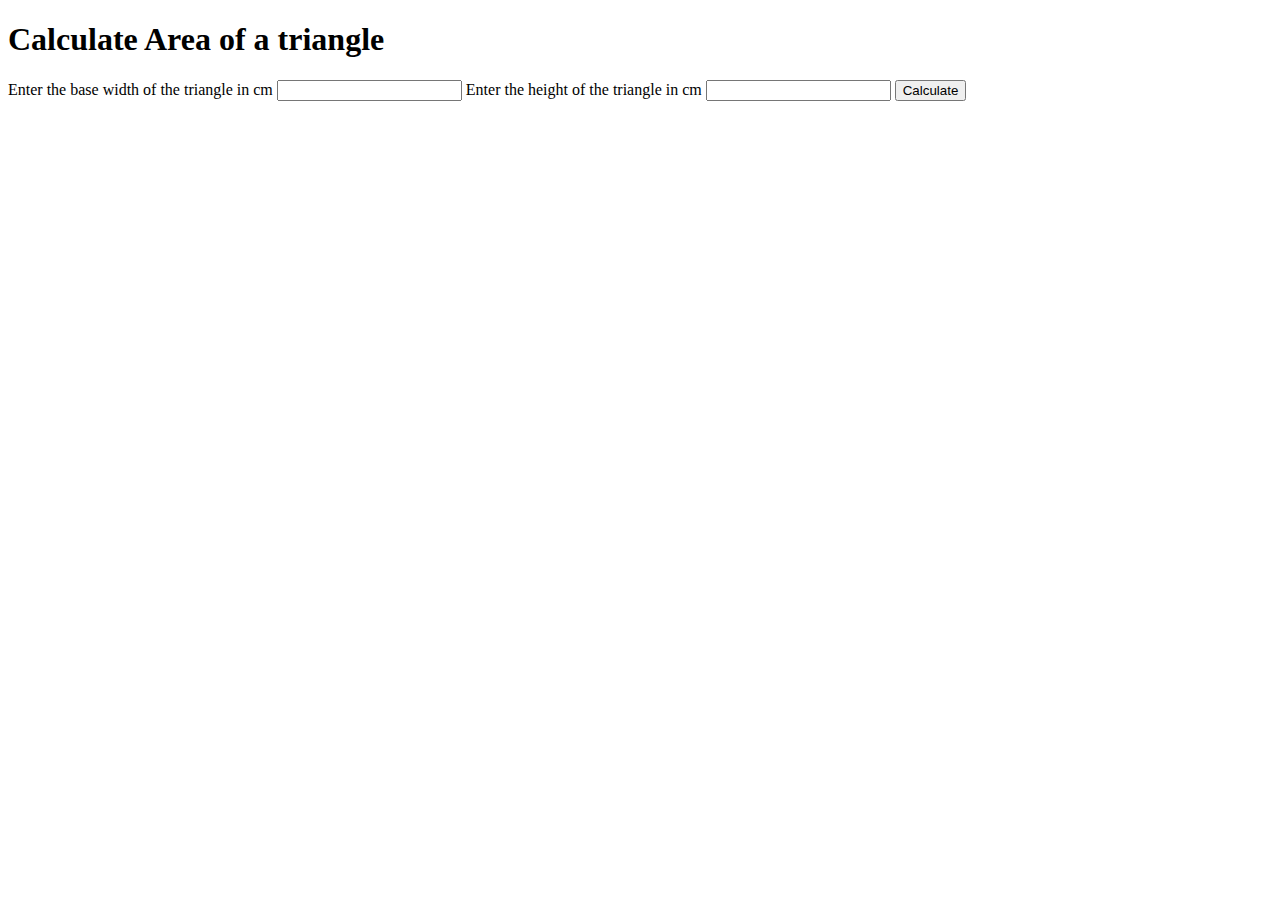
==== area.html @ ec56d52a "feat : initial commit for area.html, area.css and area.js" ====
<!DOCTYPE html>
<html lang="en">
<head>
    <meta charset="UTF-8">
    <meta http-equiv="X-UA-Compatible" content="IE=edge">
    <meta name="viewport" content="width=device-width, initial-scale=1.0">
    <title>Area of triangle</title>
    <link href="area.css" rel="stylesheet">
</head>
<body>
    <h1 class="header1">Calculate Area of a triangle</h1>
    <label for="side">Enter the base width of the triangle in cm</label>
    <input class="side" type="number"/>
    <label for="side">Enter the height of the triangle in cm</label>
    <input class="side" type="number"/>
    <button id="btn-area">Calculate</button>
    <p id="area-ans"></p>
    <script src="/area.js" type="text/javascript"></script>
</body>
</html>
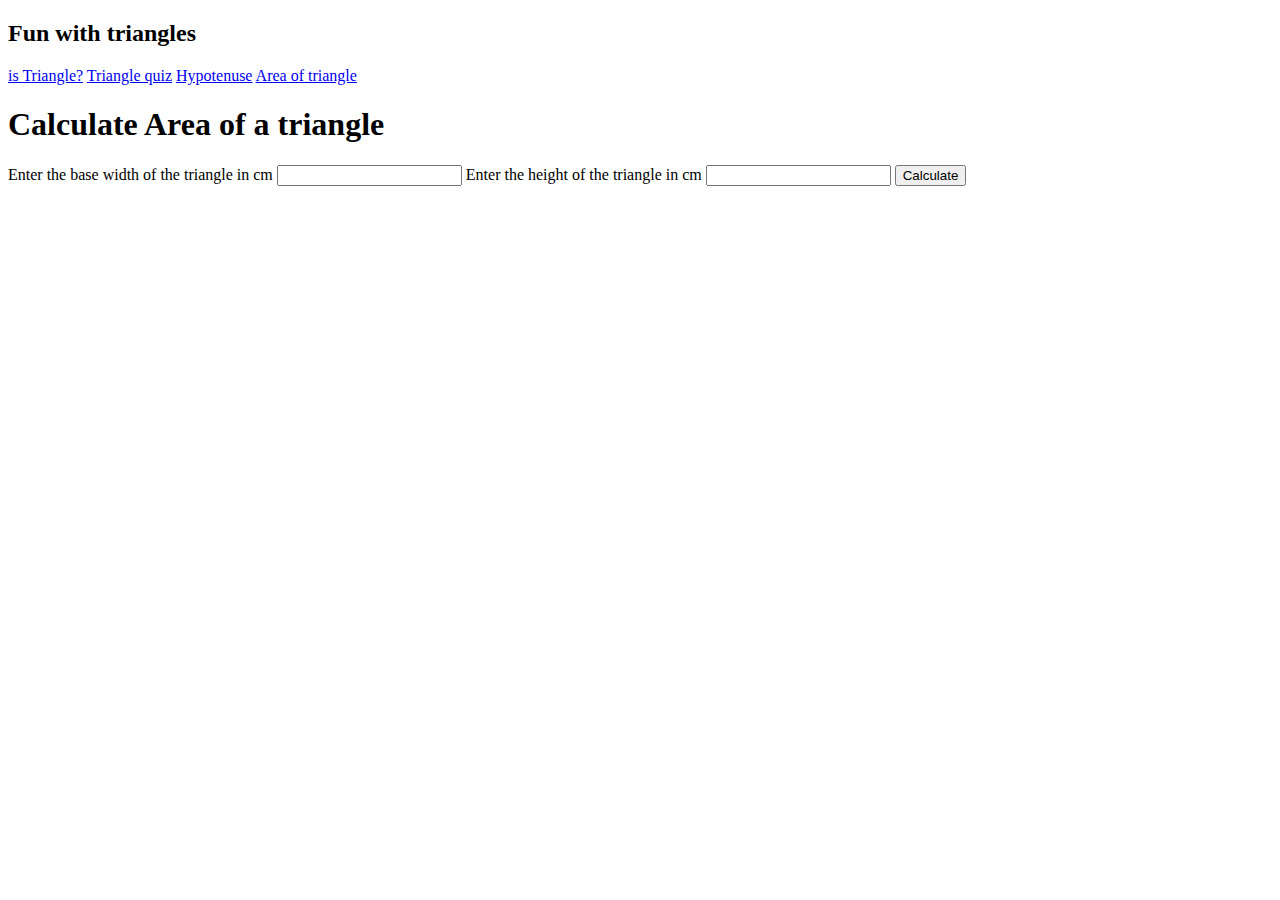
==== commit 1cc8511f: "feat : added navigation bar to area.html" ====
--- a/area.html
+++ b/area.html
@@ -8,6 +8,13 @@
     <link href="area.css" rel="stylesheet">
 </head>
 <body>
+    <nav>
+        <h2 class="nav-text">Fun with triangles</h2>
+        <a class="links" href="istriangle.html">is Triangle?</a>
+        <a class="links" href="quiz.html">Triangle quiz</a>
+        <a class="links" href="hypotenuse.html">Hypotenuse</a>
+        <a class="links" href="area.html">Area of triangle</a>
+    </nav>
     <h1 class="header1">Calculate Area of a triangle</h1>
     <label for="side">Enter the base width of the triangle in cm</label>
     <input class="side" type="number"/>
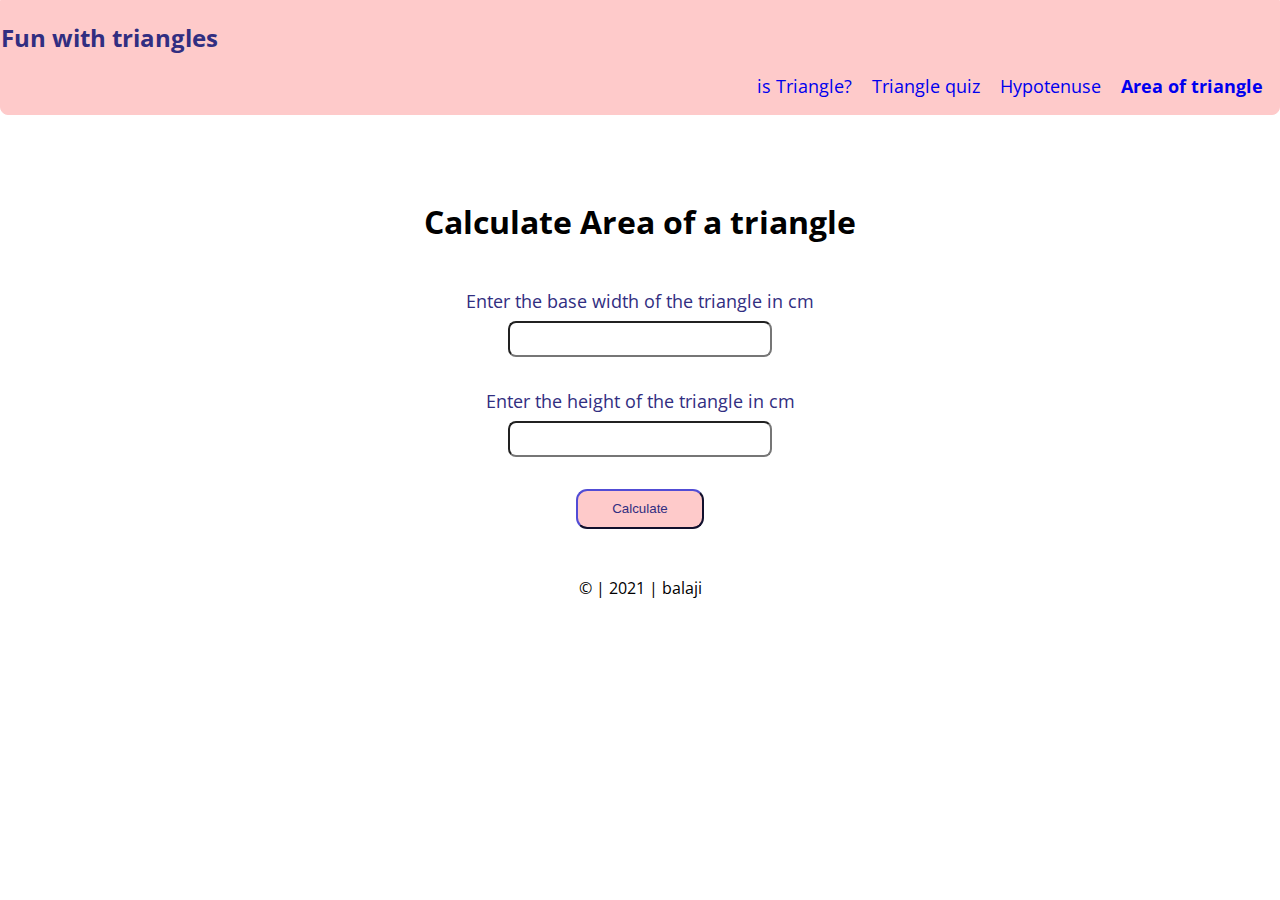
==== commit b26ee9f3: "style : area" ====
--- a/area.html
+++ b/area.html
@@ -8,20 +8,25 @@
     <link href="area.css" rel="stylesheet">
 </head>
 <body>
-    <nav>
+    <nav class="navigation">
         <h2 class="nav-text">Fun with triangles</h2>
-        <a class="links" href="istriangle.html">is Triangle?</a>
-        <a class="links" href="quiz.html">Triangle quiz</a>
-        <a class="links" href="hypotenuse.html">Hypotenuse</a>
-        <a class="links" href="area.html">Area of triangle</a>
+        <ul class="no-bullets">
+            <li class="list-item"><a class="links" href="istriangle.html">is Triangle?</a></li>
+            <li class="list-item"><a class="links" href="quiz.html">Triangle quiz</a></li>
+            <li class="list-item"><a class="links" href="hypotenuse.html">Hypotenuse</a></li>
+            <li class="list-item"><a class="links current" href="area.html">Area of triangle</a></li>
+        </ul>
     </nav>
-    <h1 class="header1">Calculate Area of a triangle</h1>
-    <label for="side">Enter the base width of the triangle in cm</label>
-    <input class="side" type="number"/>
-    <label for="side">Enter the height of the triangle in cm</label>
-    <input class="side" type="number"/>
-    <button id="btn-area">Calculate</button>
-    <p id="area-ans"></p>
-    <script src="/area.js" type="text/javascript"></script>
+    <div class="area-container">
+        <h1 class="header1">Calculate Area of a triangle</h1>
+        <label class="area-label"for="side">Enter the base width of the triangle in cm</label>
+        <input class="side" type="number"/>
+        <label class="area-label" for="side">Enter the height of the triangle in cm</label>
+        <input class="side" type="number"/>
+        <button id="btn-area">Calculate</button>
+        <p id="area-ans"></p>
+    </div>
+    <footer>
+        <p>© | 2021 | balaji </p>
 </body>
 </html>--- a/area.css
+++ b/area.css
@@ -0,0 +1,79 @@
+@import url('https://fonts.googleapis.com/css2?family=Open+Sans&display=swap');
+:root{
+    --primary-color: #FECACA;
+    --secondary-color: #312E81;
+}
+body{
+    font-family: 'Open Sans', sans-serif;
+    margin: 0;
+}
+
+nav{
+    border: 1px solid #FECACA;
+    background-color: #FECACA;
+    border-bottom-left-radius: 0.5rem;
+    border-bottom-right-radius: 0.5rem;
+}
+
+nav h2{
+    color: var(--secondary-color);
+}
+
+.no-bullets{
+    list-style: none;
+    text-align: right;
+}
+
+.list-item{
+    display: inline;
+    padding-right: 1rem;
+}
+
+.links{
+    text-decoration: none;
+    font-size: 18px;
+}
+
+.current{
+    font-weight: bolder;
+}
+
+.area-container{
+    display: flex;
+    flex-direction: column;
+}
+
+.area-container .header1{
+    text-align: center;
+    padding-top: 4rem;
+    padding-bottom: 1.5rem;
+}
+
+.area-container .side{
+    width: 20vw;
+    margin: auto;
+    margin-bottom: 2rem;
+    height: 30px;
+    border-radius: 0.5rem;
+}
+
+.area-container .area-label{
+    text-align: center;
+    padding-bottom: 0.5rem;
+    font-size: large;
+    color: var(--secondary-color);
+}
+
+.area-container #btn-area{
+    margin: auto;
+    width: 10vw;
+    height: 40px;
+    border-radius: 0.7rem;
+    color: var(--secondary-color);
+    border-color: var(--secondary-color);
+    background-color: var(--primary-color);
+}
+
+footer p{
+    text-align: center;
+}
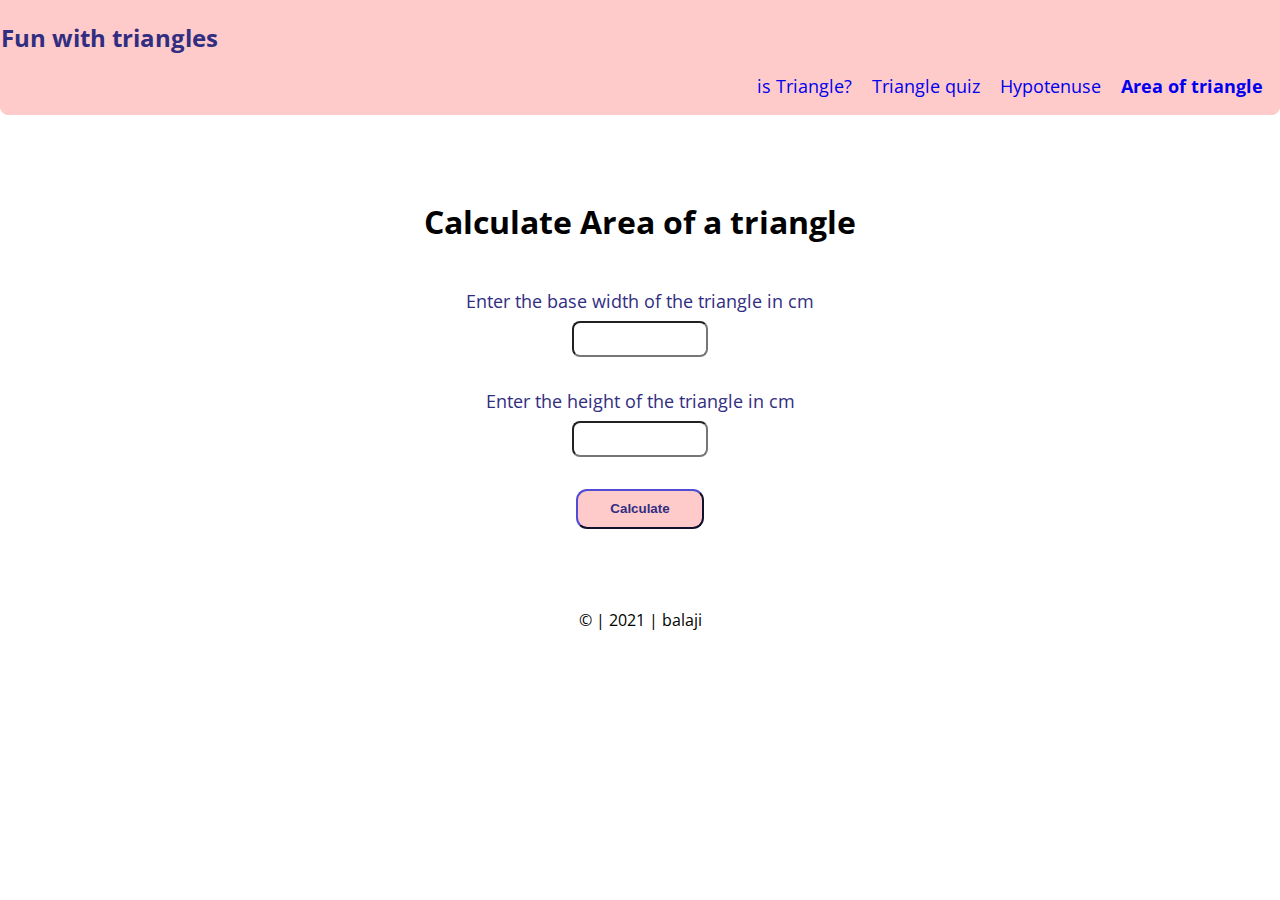
==== commit 66802f23: "style : istriangle and area" ====
--- a/area.html
+++ b/area.html
@@ -26,7 +26,9 @@
         <button id="btn-area">Calculate</button>
         <p id="area-ans"></p>
     </div>
+    <script src="/area.js" type="text/javascript"></script>
     <footer>
         <p>© | 2021 | balaji </p>
+    </footer>
 </body>
 </html>--- a/area.css
+++ b/area.css
@@ -50,7 +50,7 @@
 }
 
 .area-container .side{
-    width: 20vw;
+    width: 10vw;
     margin: auto;
     margin-bottom: 2rem;
     height: 30px;
@@ -68,12 +68,20 @@
     margin: auto;
     width: 10vw;
     height: 40px;
+    font-weight: bolder;
     border-radius: 0.7rem;
     color: var(--secondary-color);
     border-color: var(--secondary-color);
     background-color: var(--primary-color);
 }
 
+#area-ans{
+    margin: auto;
+    font-weight: bolder;
+    padding : 1rem 0rem;
+}
+
 footer p{
+    padding-top: 2rem;
     text-align: center;
 }
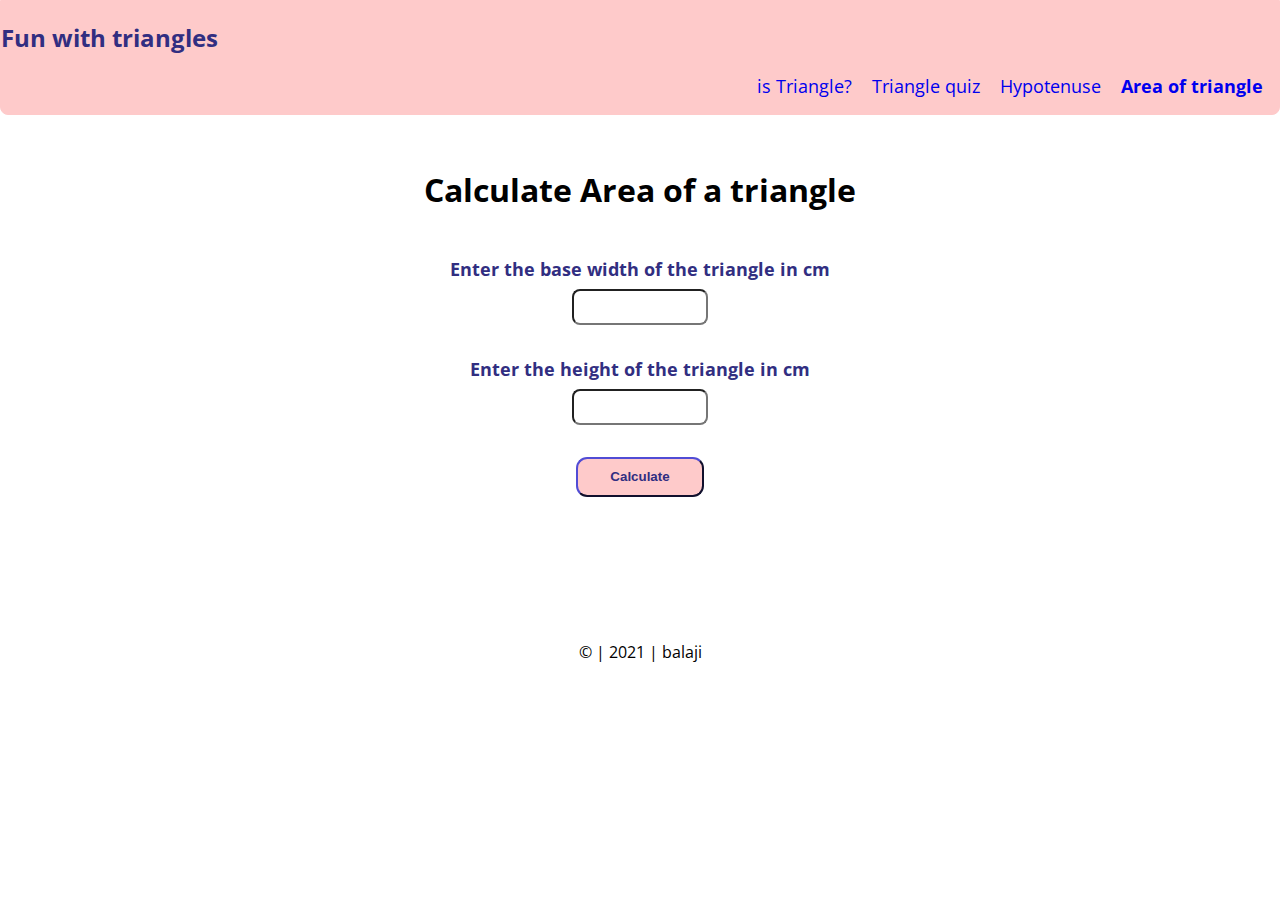
==== commit 501bafa0: "renamed istriangle.html to index.html" ====
--- a/area.html
+++ b/area.html
@@ -11,7 +11,7 @@
     <nav class="navigation">
         <h2 class="nav-text">Fun with triangles</h2>
         <ul class="no-bullets">
-            <li class="list-item"><a class="links" href="istriangle.html">is Triangle?</a></li>
+            <li class="list-item"><a class="links" href="index.html">is Triangle?</a></li>
             <li class="list-item"><a class="links" href="quiz.html">Triangle quiz</a></li>
             <li class="list-item"><a class="links" href="hypotenuse.html">Hypotenuse</a></li>
             <li class="list-item"><a class="links current" href="area.html">Area of triangle</a></li>
--- a/area.css
+++ b/area.css
@@ -45,7 +45,7 @@
 
 .area-container .header1{
     text-align: center;
-    padding-top: 4rem;
+    padding-top: 2rem;
     padding-bottom: 1.5rem;
 }
 
@@ -61,6 +61,7 @@
     text-align: center;
     padding-bottom: 0.5rem;
     font-size: large;
+    font-weight: bold;
     color: var(--secondary-color);
 }
 
@@ -82,6 +83,6 @@
 }
 
 footer p{
-    padding-top: 2rem;
+    padding-top: 6rem;
     text-align: center;
 }
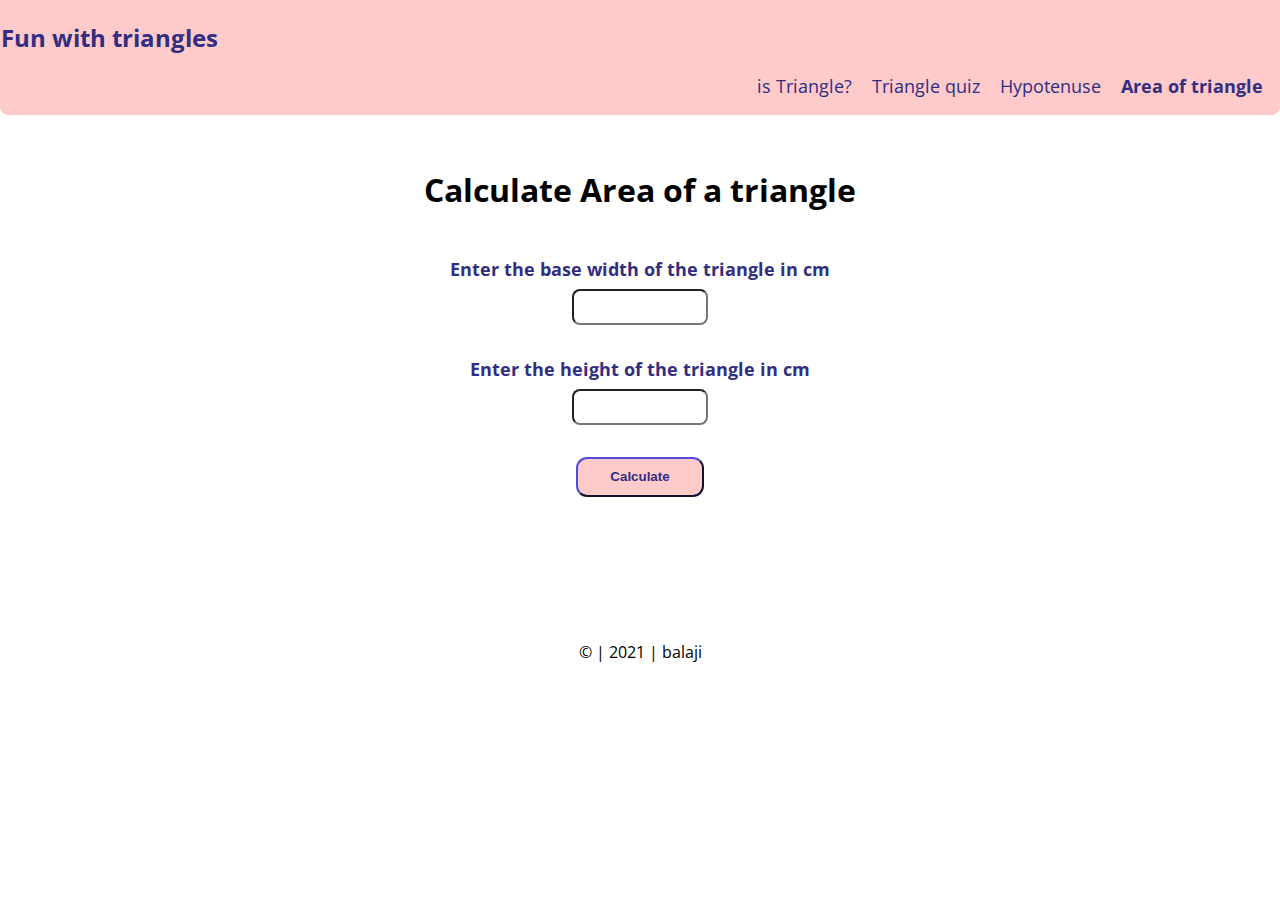
==== commit 646d9322: "style : changed the color of the links in the navigation bar" ====
--- a/area.html
+++ b/area.html
@@ -11,7 +11,8 @@
     <nav class="navigation">
         <h2 class="nav-text">Fun with triangles</h2>
         <ul class="no-bullets">
-            <li class="list-item"><a class="links" href="index.html">is Triangle?</a></li>
+            <li class="list-item"><a class="links" href="index
+                .html">is Triangle?</a></li>
             <li class="list-item"><a class="links" href="quiz.html">Triangle quiz</a></li>
             <li class="list-item"><a class="links" href="hypotenuse.html">Hypotenuse</a></li>
             <li class="list-item"><a class="links current" href="area.html">Area of triangle</a></li>
--- a/area.css
+++ b/area.css
@@ -32,6 +32,7 @@
 .links{
     text-decoration: none;
     font-size: 18px;
+    color: var(--secondary-color);
 }
 
 .current{
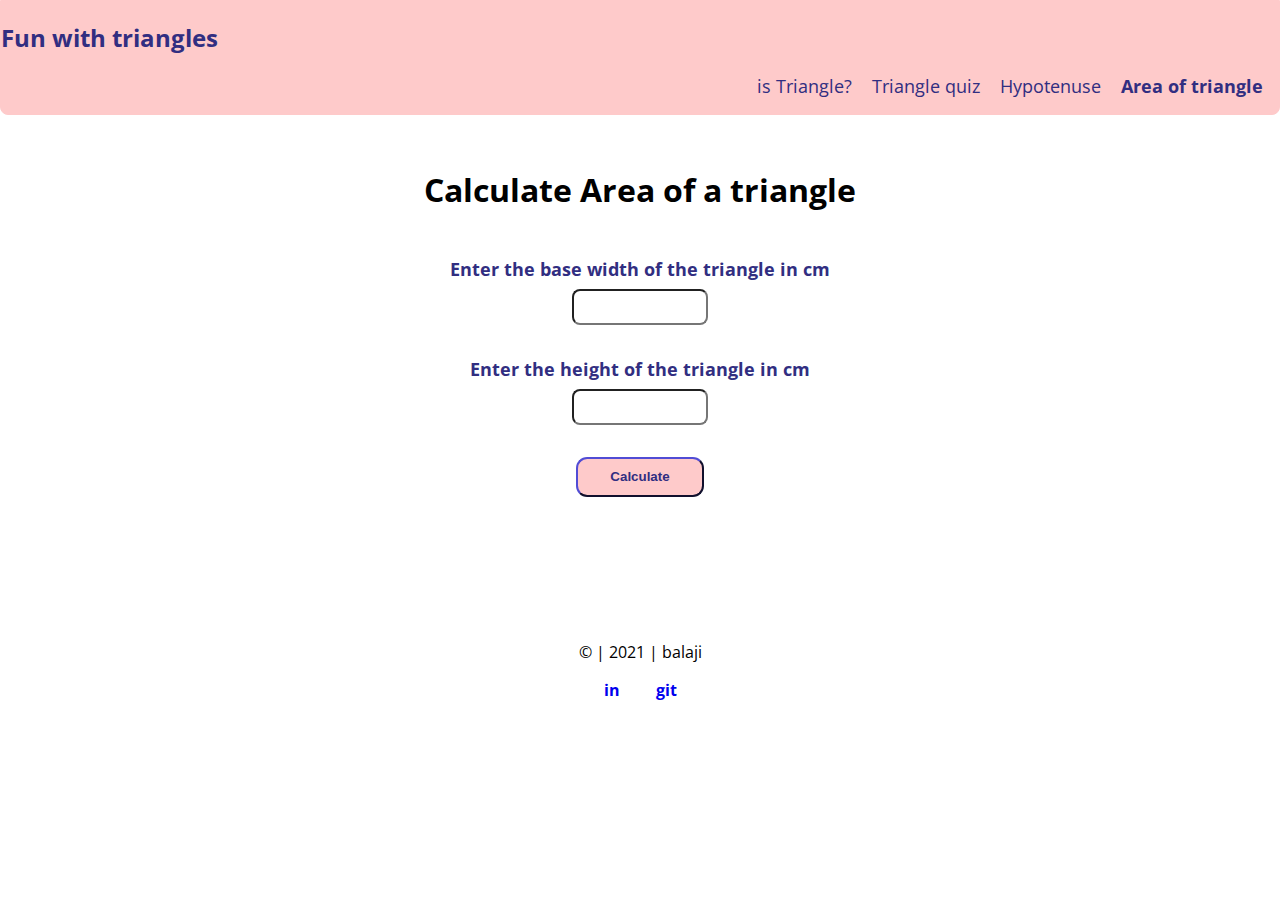
==== commit d6ed83a8: "refactor : added profile links in the footer" ====
--- a/area.html
+++ b/area.html
@@ -30,6 +30,14 @@
     <script src="/area.js" type="text/javascript"></script>
     <footer>
         <p>© | 2021 | balaji </p>
+        <ul class="list-non-bullet">
+            <li class="list-item-inline">
+                <a class="link" href="https://www.linkedin.com/in/balaji-harinath-90a56518a">in</a>
+            </li>
+            <li class="list-item-inline">
+                <a class="link" href="https://github.com/BalajiHarinath">git</a>
+            </li>
+        </ul>
     </footer>
 </body>
 </html>--- a/area.css
+++ b/area.css
@@ -83,6 +83,23 @@
     padding : 1rem 0rem;
 }
 
+.list-non-bullet {
+    list-style: none;
+    font-weight: bolder;
+    display: block;
+    text-align: center;
+    padding-inline-start: 0px;
+}
+
+.list-item-inline {
+    display: inline;
+    padding: 1rem;
+}
+
+a{
+    text-decoration: none;
+}
+
 footer p{
     padding-top: 6rem;
     text-align: center;
